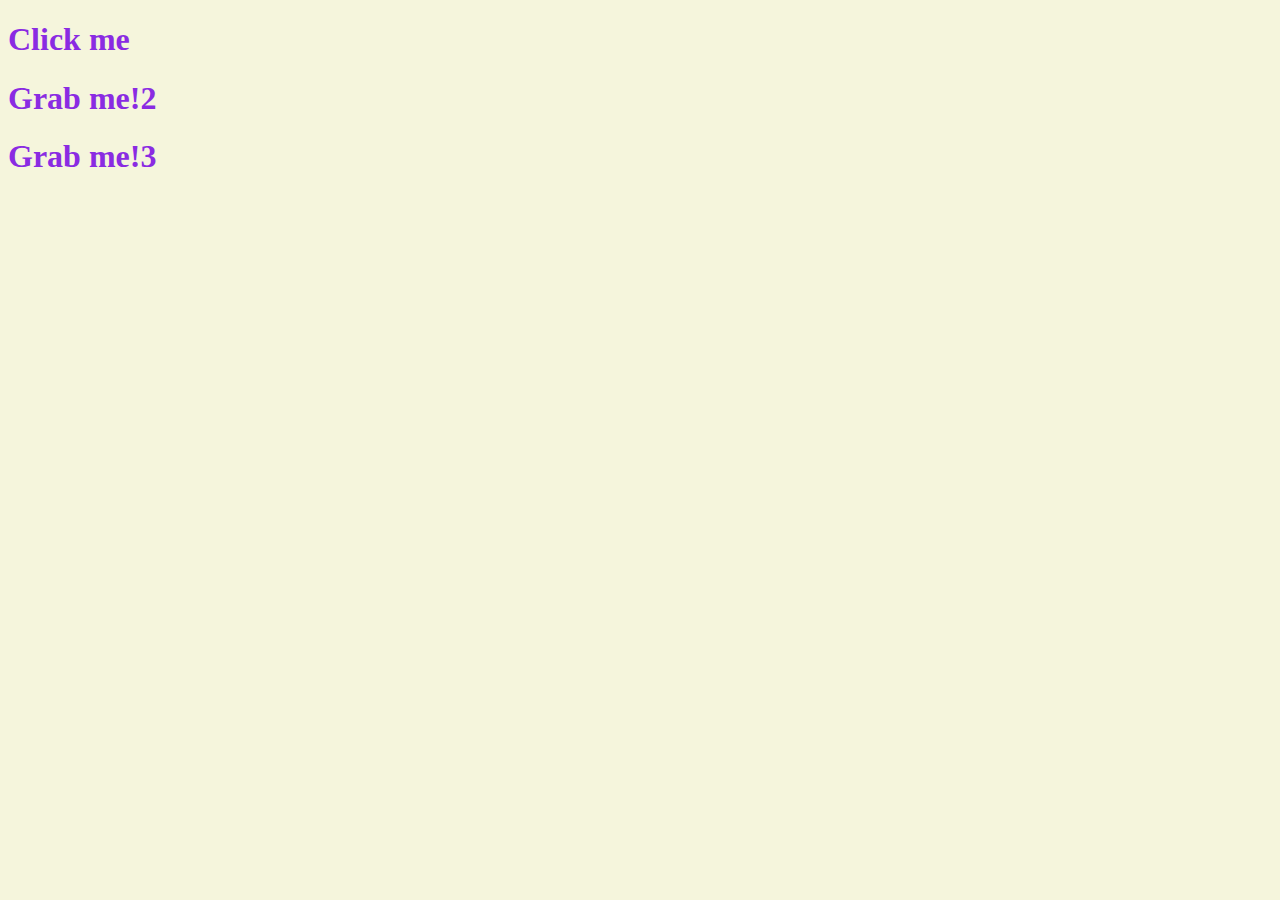
==== index.html @ 9bf502b5 "구현 전 기본 내용" ====
<!DOCTYPE html>
<html lang="en">
	<head>
		<meta charset="UTF-8" />
		<meta name="viewport" content="width=device-width, initial-scale=1.0" />
		<link rel="stylesheet" href="style.css" />
		<title>Momentum</title>
	</head>
	<body>
		<div class="hello">
			<h1 class="sexy-font">Click me</h1>
		</div>
		<div class="hello">
			<h1 class="hello">Grab me!2</h1>
		</div>
		<div class="hello">
			<h1>Grab me!3</h1>
		</div>

		<script src="app.js"></script>
	</body>
</html>
---- style.css ----
body {
	background-color: beige;
}

h1 {
	color: blueviolet;
	transition: color 0.5s ease-in-out;
}

.clicked {
	color: tomato;
}

.sexy-font {
}
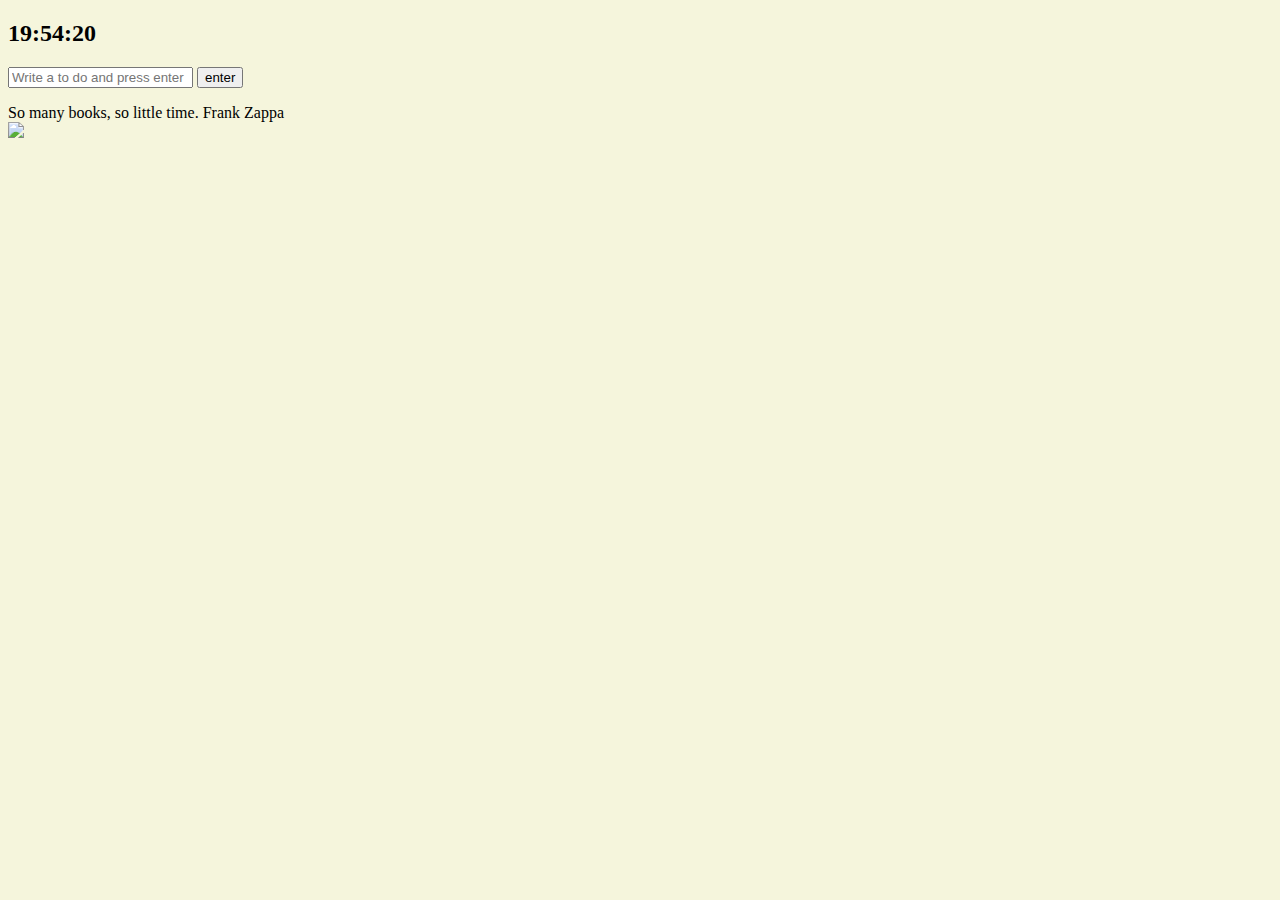
==== commit 0f00367f: "파일 정리 및 Todo list 작성" ====
--- a/index.html
+++ b/index.html
@@ -3,20 +3,26 @@
 	<head>
 		<meta charset="UTF-8" />
 		<meta name="viewport" content="width=device-width, initial-scale=1.0" />
-		<link rel="stylesheet" href="style.css" />
+		<link rel="stylesheet" href="css/style.css" />
 		<title>Momentum</title>
 	</head>
 	<body>
-		<div class="hello">
-			<h1 class="sexy-font">Click me</h1>
+		<h1 id="greeting" class="hidden"></h1>
+		<h2 id="clock">00 : 00 : 00</h2>
+		<form id="todo-form">
+			<input type='text' placeholder='Write a to do and press enter'>
+			<input type="submit" value="enter">
+		</form>
+		<ul id="todo-list"></ul>
+		<div id="quote">
+			<span></span>
+			<span></span>
 		</div>
-		<div class="hello">
-			<h1 class="hello">Grab me!2</h1>
-		</div>
-		<div class="hello">
-			<h1>Grab me!3</h1>
-		</div>
-
-		<script src="app.js"></script>
+		<script src="js/greeting.js"></script>
+		<script src="js/clock.js"></script>
+		<script src="js/quotes.js"></script>
+		<script src="js/background.js"></script>
+		<script src="js/todo.js"></script>
+	</body>
 	</body>
 </html>
--- a/css/style.css
+++ b/css/style.css
@@ -0,0 +1,20 @@
+body {
+	background-color: beige;
+}
+
+h1 {
+	color: blueviolet;
+	transition: color 0.5s ease-in-out;
+}
+
+.clicked {
+	color: tomato;
+}
+
+.hidden {
+	display: none;
+	/* visibility: hidden; 
+	display: none은 해당 요소 숨기고, 그 공간까지 없앰
+	visibility: hidden은 해당 요소만 숨기고, 공간은 유지
+	*/
+}
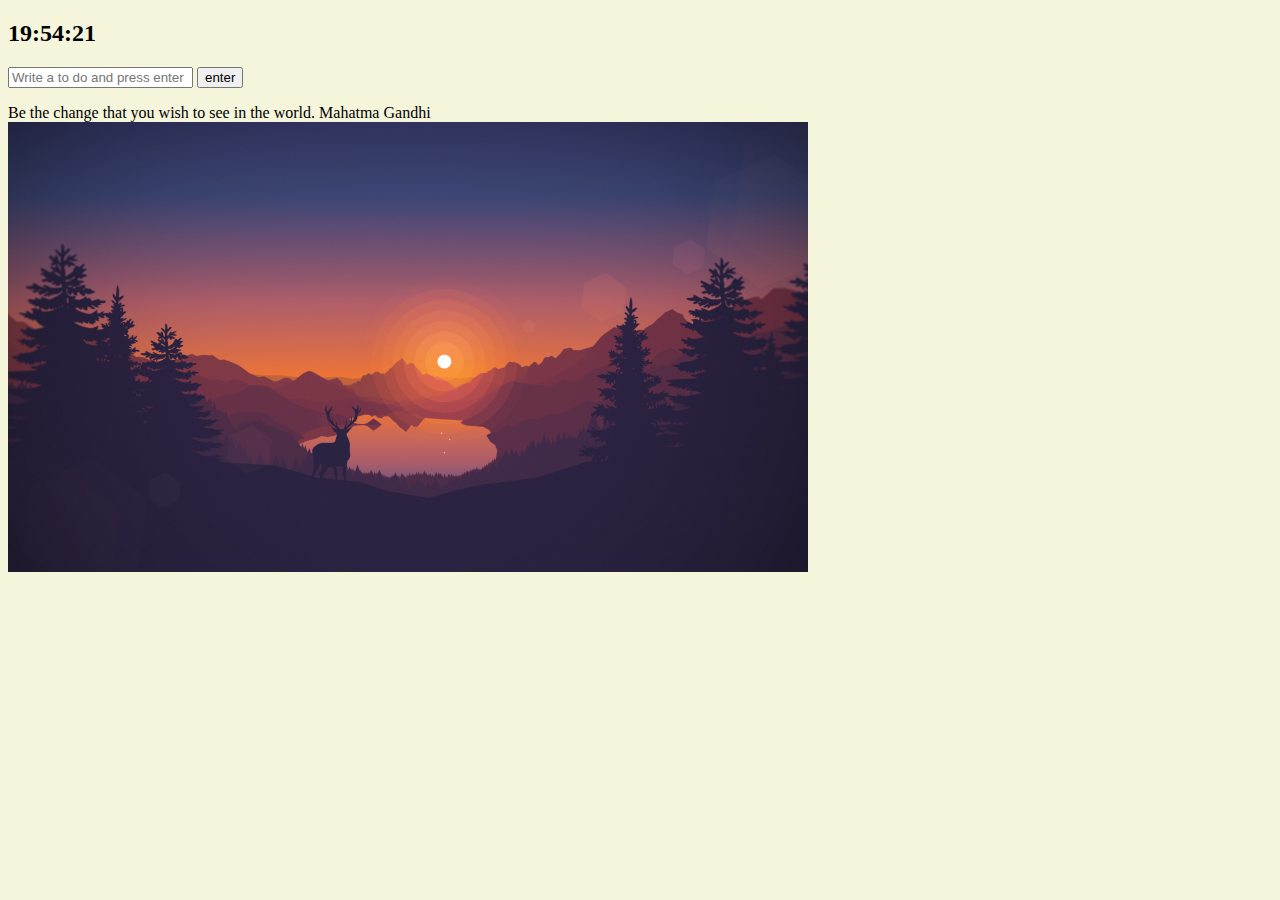
==== commit a66596b4: "추가" ====
--- a/index.html
+++ b/index.html
@@ -18,11 +18,16 @@
 			<span></span>
 			<span></span>
 		</div>
+		<div id="weather">
+			<span></span>
+			<span></span>
+		</div>
 		<script src="js/greeting.js"></script>
 		<script src="js/clock.js"></script>
 		<script src="js/quotes.js"></script>
 		<script src="js/background.js"></script>
 		<script src="js/todo.js"></script>
+		<script src="js/weather.js"></script>
 	</body>
 	</body>
 </html>
